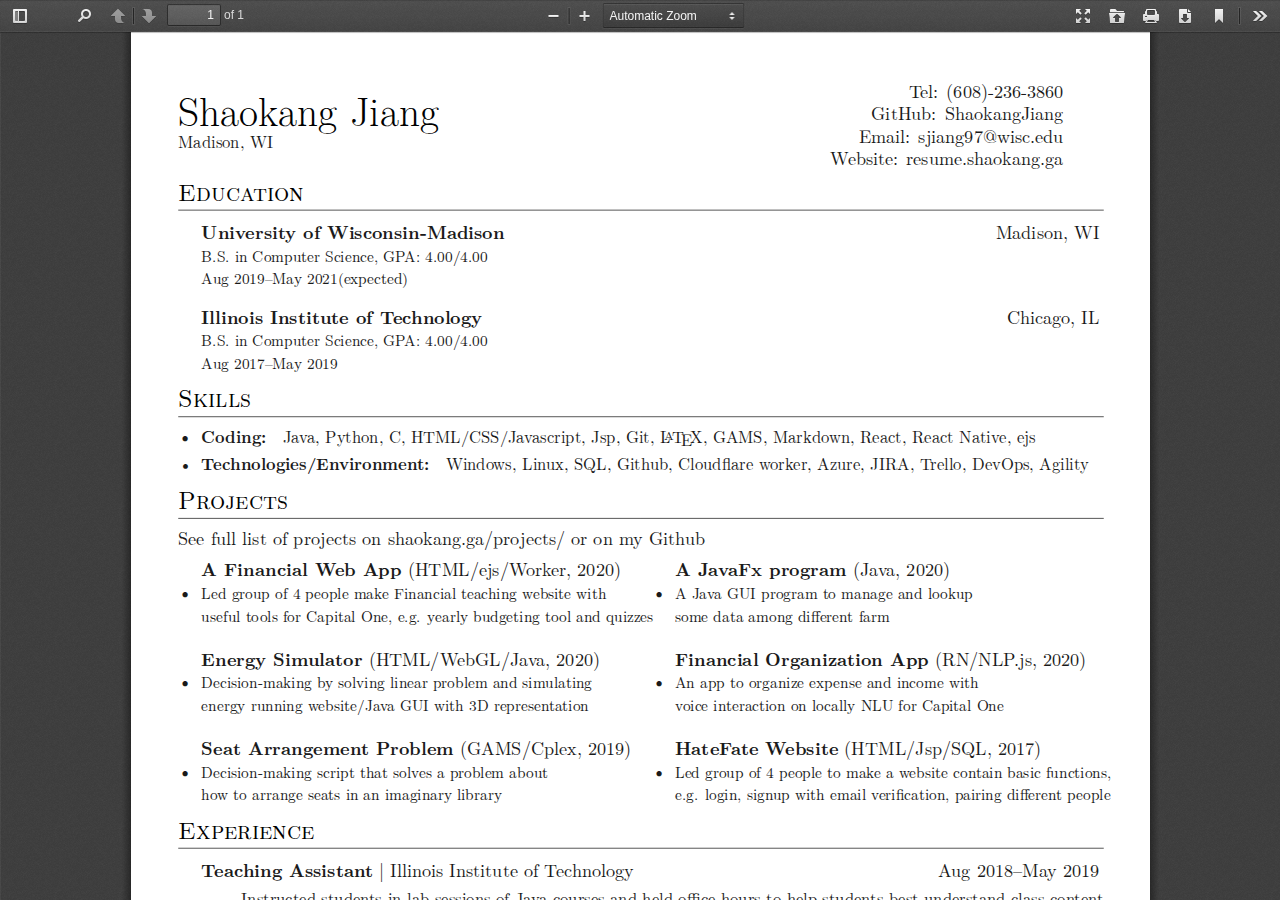
==== pdf.html @ 092c769d "Initialize" ====
<!DOCTYPE HTML PUBLIC "-//W3C//DTD HTML 4.01 Transitional//EN" "http://www.w3.org/TR/html4/loose.dtd">
<html lang="en" style="width:100%; height:100%;">
<head>
  <meta http-equiv="content-type" content="text/html; charset=utf-8">
  <title>Shaokang's Resume</title>
</head>
  <body style="width:100%; height:100%; margin:0;">
        <iframe id="pdf-js-viewer" src="/web/viewer.html?file=../Resume.pdf" title="webviewer" width="100%" height="100%" frameborder="0"></iframe>
  </body>
</html>
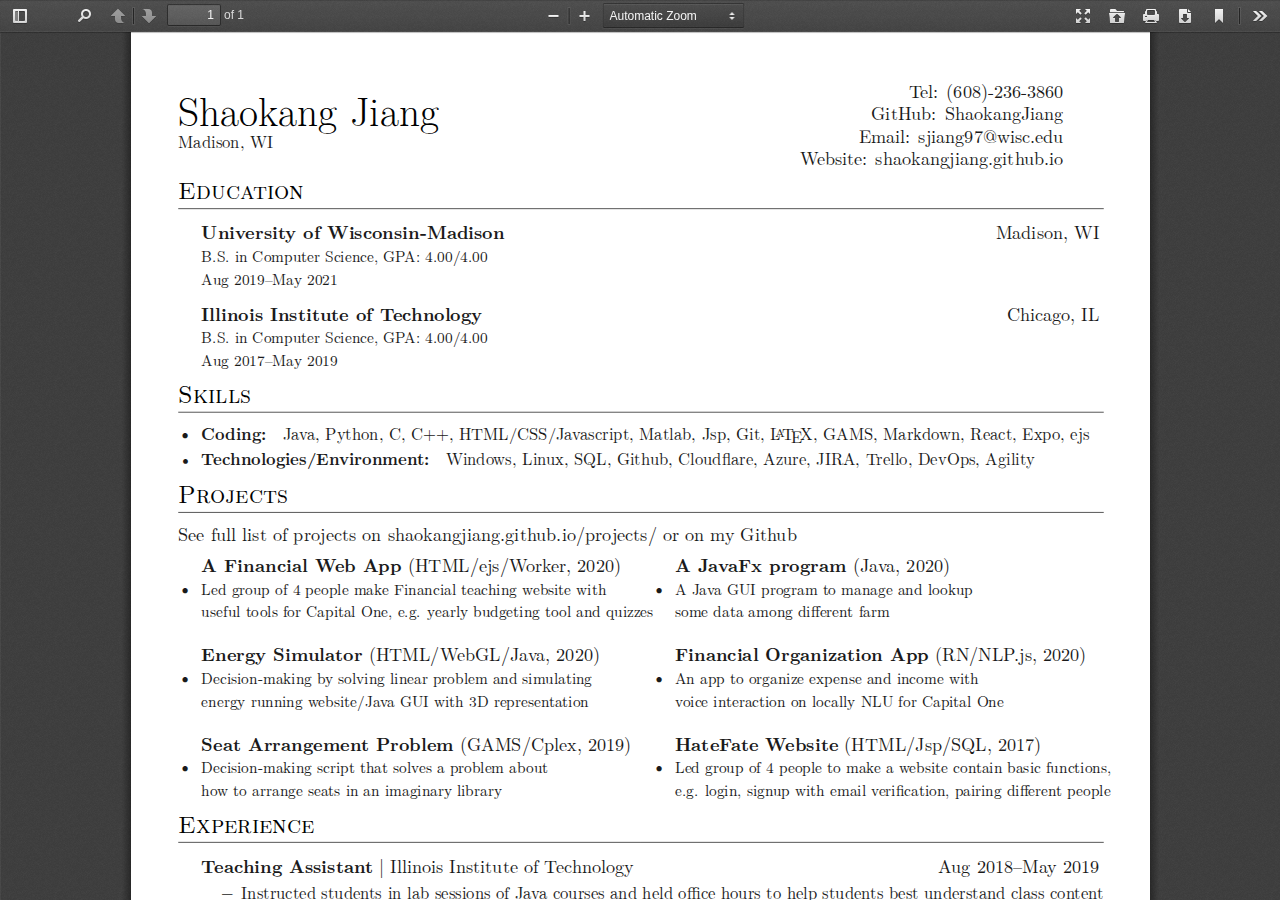
==== commit 09710b84: "Update pdf.html" ====
--- a/pdf.html
+++ b/pdf.html
@@ -5,6 +5,6 @@
   <title>Shaokang's Resume</title>
 </head>
   <body style="width:100%; height:100%; margin:0;">
-        <iframe id="pdf-js-viewer" src="/web/viewer.html?file=../Resume.pdf" title="webviewer" width="100%" height="100%" frameborder="0"></iframe>
+        <iframe id="pdf-js-viewer" src="./web/viewer.html?file=../Resume.pdf" title="webviewer" width="100%" height="100%" frameborder="0"></iframe>
   </body>
-</html>+</html>
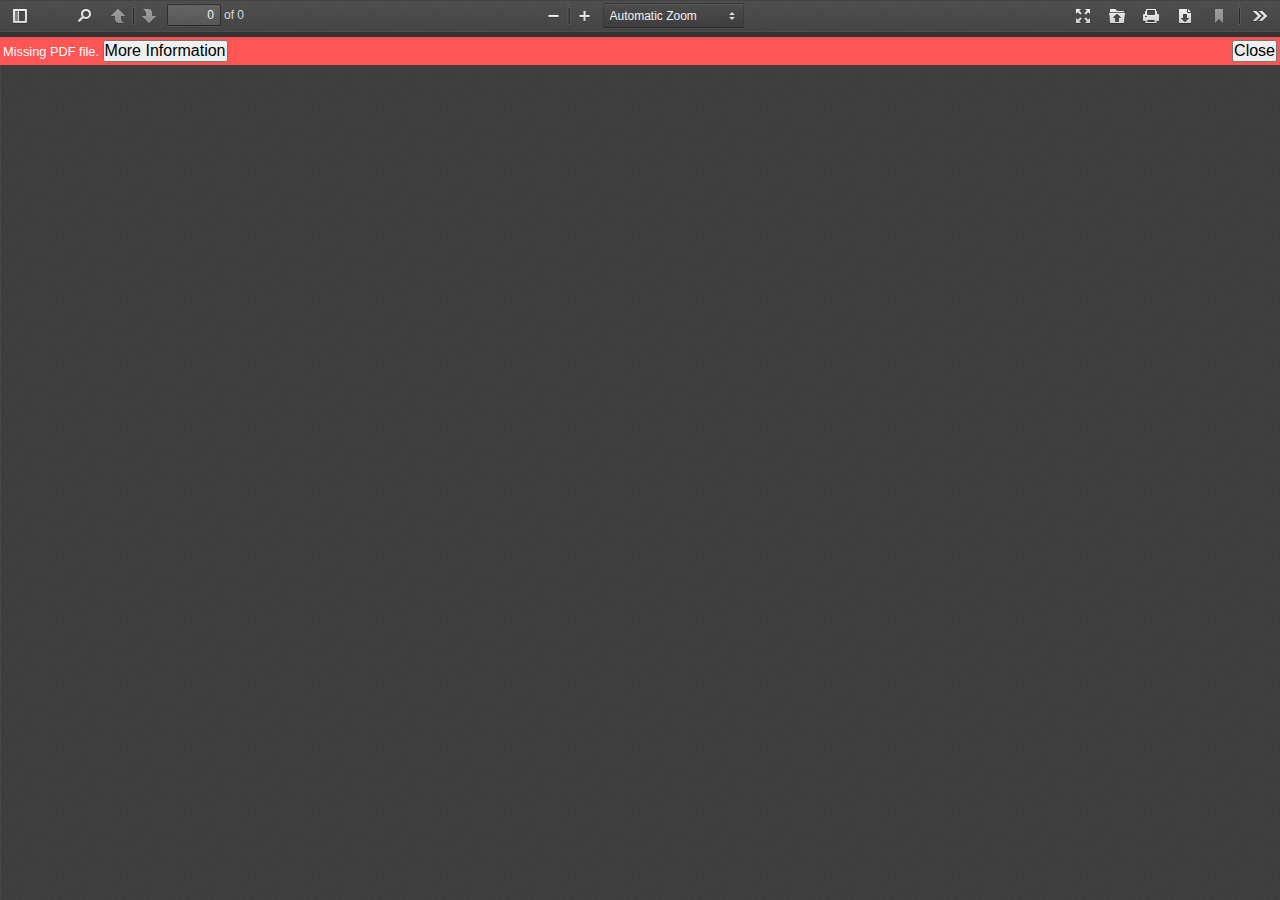
==== commit ae191d7e: "done with work resume" ====
--- a/pdf.html
+++ b/pdf.html
@@ -5,6 +5,6 @@
   <title>Shaokang's Resume</title>
 </head>
   <body style="width:100%; height:100%; margin:0;">
-        <iframe id="pdf-js-viewer" src="./web/viewer.html?file=../Resume.pdf" title="webviewer" width="100%" height="100%" frameborder="0"></iframe>
+        <iframe id="pdf-js-viewer" src="./web/viewer.html?file=../final/research/Shaokang_Jiang_Resume.pdf" title="webviewer" width="100%" height="100%" frameborder="0"></iframe>
   </body>
 </html>
